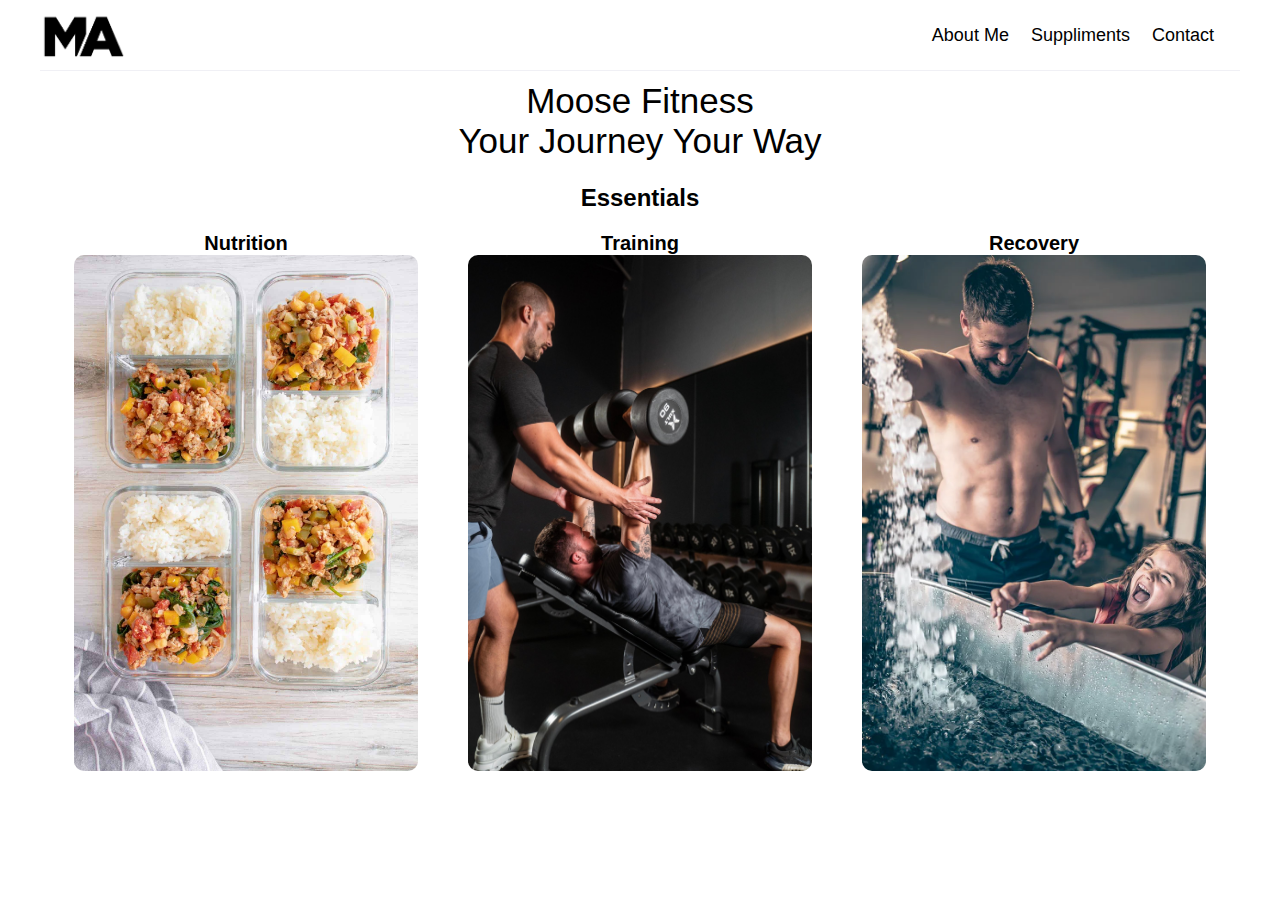
==== website.html @ 1e8e3637 "inital commit" ====
<!DOCTYPE html>
<html>
  <head>
    <meta name="viewport" content="width=device-width, initial-scale=1.0">
    <link rel="preconnect" href="https://fonts.googleapis.com">
    <link rel="preconnect" href="https://fonts.gstatic.com" crossorigin>
    <link href="https://fonts.googleapis.com/css2?family=Roboto:ital,wght@0,100;0,300;0,400;0,500;0,700;0,900;1,100;1,300;1,400;1,500;1,700;1,900&display=swap" rel="stylesheet">
    <link rel="stylesheet" href="style.css">

    <style>
      
      
    </style>
    <title>
      My First Website
    </title>

  </head>
  <body>
    <div class="website-margin">
      <div class="header-container">

        <div class="logo-section">
          <a href="website.html">
            <img class="brand-logo" src="images/ma.png" alt="My logo">
          </a>
        </div>
        
        <div class="buttons-section">
          <a href="aboutme.html">
            <button class="buttons-style">
              About Me
            </button>
          </a>

          <a href="supplements.html">
            <button class="buttons-style">
              Suppliments
            </button>
          </a>

          <button style="margin-right: 20px;" class="buttons-style">
            Contact
          </button>
        </div>
      </div>

      <h1 class="welcome-slogan">
        Moose Fitness <br>Your Journey Your Way
      </h1>
      <h2 class="big-3">Essentials</h2>

      <div class="main-site-container">

          <div class="left-side-container">
            <p style="text-align: center; font-weight: 600;">Nutrition</p>
            <img class="main-site-images" src="images/Meal-prepping-with-ground-turkey.jpeg">
  
          </div>

 
        
        <div class="middle-side-container">
          <p style="text-align: center; font-weight: 600;">Training</p>
          <img class="main-site-images" src="images/Matt+Spotting+Kevin.jpg">
        </div>

        <div class="right-side-container">
          <p style="text-align: center; font-weight: 600;">Recovery</p>
          <img class="main-site-images" src="images/ice-bath-benefits-v.jpg">
        </div>
      </div>

  
   


      <footer>

      </footer>
    </div>
  </body>
</html>
---- style.css ----
*{
  font-family: sans-serif;

}
body, html{
  margin: 0;
  padding: 0;
}
h1, h2{
  text-decoration: none;
  text-align: center;
  font-weight: 600;

  display: block;

  margin-left: auto;
  margin-right: auto;
}

h1{
  font-weight: 700;
}

a{

  color: #634de2;
  text-decoration: none;
  background-color: transparent;
}
p{
  margin: 0px 0px;
  font-size: 20px;
  display: block;
  font-family: arial;

}
img{
  max-width: 100%;
  max-height: 100%;
}

li {
  font-size: 20px;
  text-decoration: none;
  list-style-type: none;

  margin-bottom: 5px;
  padding-left: 10px;
  text-align: center;

}

ul{
  text-decoration: none;
  list-style-type: none;
  padding: 0;
}

.website-margin{
  margin: none;



}
.logo-section{
  /* background-color: lightcoral; */
  display: inline-block;
  
  align-items: center;
  
}
.brand-logo{
  border-radius: 10px;
  width: 100%;
  height: 100%;
  object-fit: cover;
}


.info-about-me{
  margin: 10px 0px 0px 0px;
}

.header-container{
  /* background-color: lightblue; */
  display: flex;
  flex-direction: row;
  height: 50px;
  background-color: #ffffff;
  border-bottom: #000000;
  width: 100%;

  position: -webkit-sticky; 
  position: sticky;
  top: 0; 
  
  padding: 10px 0px;

  border-bottom: 1px solid #f0f0f5;

  margin-left: auto;
  margin-right: auto;

  width: 100%;
  max-width: 1200px;

  left: 0;

}

.buttons-section{
  /* background-color: lightgoldenrodyellow; */
  display: flex;
  flex-direction: row;
  flex: 1;
  justify-content:flex-end;
  column-gap: 10px;
  
  
}
.buttons-style{
  font-family: Arial, Helvetica, sans-serif;
  font-size: 18px;
  display: flex;
  align-items: center;
  border: none;
  height: 100%;
  background-color: #ffffff;
  cursor: pointer;
  border-radius: 10px;


}


.buttons-style:hover {
  color: #000000;
  background-color: lightgray;
  border-radius: 10px;
}

.welcome-slogan{
  /* background-color: lightblue; */
  margin-top: 10px;
  font-size: 35px;
  font-weight: 500;

  display: flex;
  justify-content: center;
  text-align: center;
}

.big-3{
  display: flex;
  justify-content: center;
}

.main-site-container{
  margin-top: 10px;
  display: flex;
  flex-direction: row;
  column-gap: 50px;
  row-gap: 10px;
  justify-content: center;

  /* background-color: lightpink; */

  flex-wrap: wrap;
  width: 100%;
  max-width: 1200px;

  margin-left: auto;
  margin-right: auto;


}


.main-site-images{

  height: 516px;
  max-width: 344px;
  width: 100%;
  border-radius: 10px;

}
/* ----------------------About me Start------------------- */

.about-me-container{
  background-color: lightblue;
  display: flex;
  justify-content: center;



}

.about-me-text{
  background-color: lightpink;
  text-align: center;

  max-width: 1200px;
  margin-left: auto;
  margin-right: auto;

}

/* ----------------------About me End------------------- */

/* -------------------Supplement Start------------------- */

.current-supplements-container{
  background-color: lightblue;


  display: flex;
  justify-content: center;
  text-align: center;
  align-items: center;

  margin-left: auto;
  margin-right: auto;

  flex-shrink: 0;



}

.supplement-intro-text{
  background-color: lightgray;
  max-width: 1200px;
  text-align: center;
}

.list-of-supplements{
  max-width: 1200px;
  display: flex;
  justify-content: center;
  margin-left: auto;
  margin-right: auto;
  padding: 0px;
}

.unordered-list-supplements{
  list-style-type: none;
  text-align: center;

  padding: 0px;
}




/* ----------------------Supplement End------------------- */


/* ----------------- Researched Supp Start---------------- */

.selected-supplement-container{
  display: flex;
  flex-direction: row;
  justify-content: space-around;
  align-items: center;


}

.selected-supplement-text{
  max-width: 1200px;
  text-align: left;
  justify-content: center;

  margin-left: auto;
  margin-right: auto;
}

.researched-sup-image{
  height: 300px;
  width: 300px;
  border-radius: 25px;
}

.additional-info-container{
  background-color: rgb(243, 242, 242);
  border: 1px solid black;
  border-radius: 5px;

  width: 400px;
  height: 150px;

  text-align: center;

}

.pros-cons-myths-container{
  margin-top: 20px;
  display: flex;
  flex-shrink: 0;
  flex-wrap: wrap;
  justify-content: center;
  gap: 10px;
  margin-left: auto;
  margin-right: auto;


}

.supplement-breakdown-text{
  text-align: center;
  justify-content: center;
  
  
}

.common-questions-container{

  justify-content: center;
  max-width: 1200px;
  margin-left: auto;
  margin-right: auto;


}

.question-header{
  text-align: left;
}




/* -------------------Researched Supp End--------------- */




/* ---------------------- Media ------------------- */

@media (max-width: 1200px){
  h2,.supplement-intro-text,.about-me-text,.selected-supplement-text{
    max-width: 1000px;
  }

}

@media (max-width: 1010px){
  h2,.supplement-intro-text,.about-me-text,.selected-supplement-text{    max-width: 800px;
  }
}

@media (max-width: 800px){
  h2,.supplement-intro-text,.about-me-text,.selected-supplement-text{
    max-width: 600px;
  }
}

@media (max-width: 610px){
  h2,.supplement-intro-text,.about-me-text,.selected-supplement-text{
    max-width: 400px;
  }
}
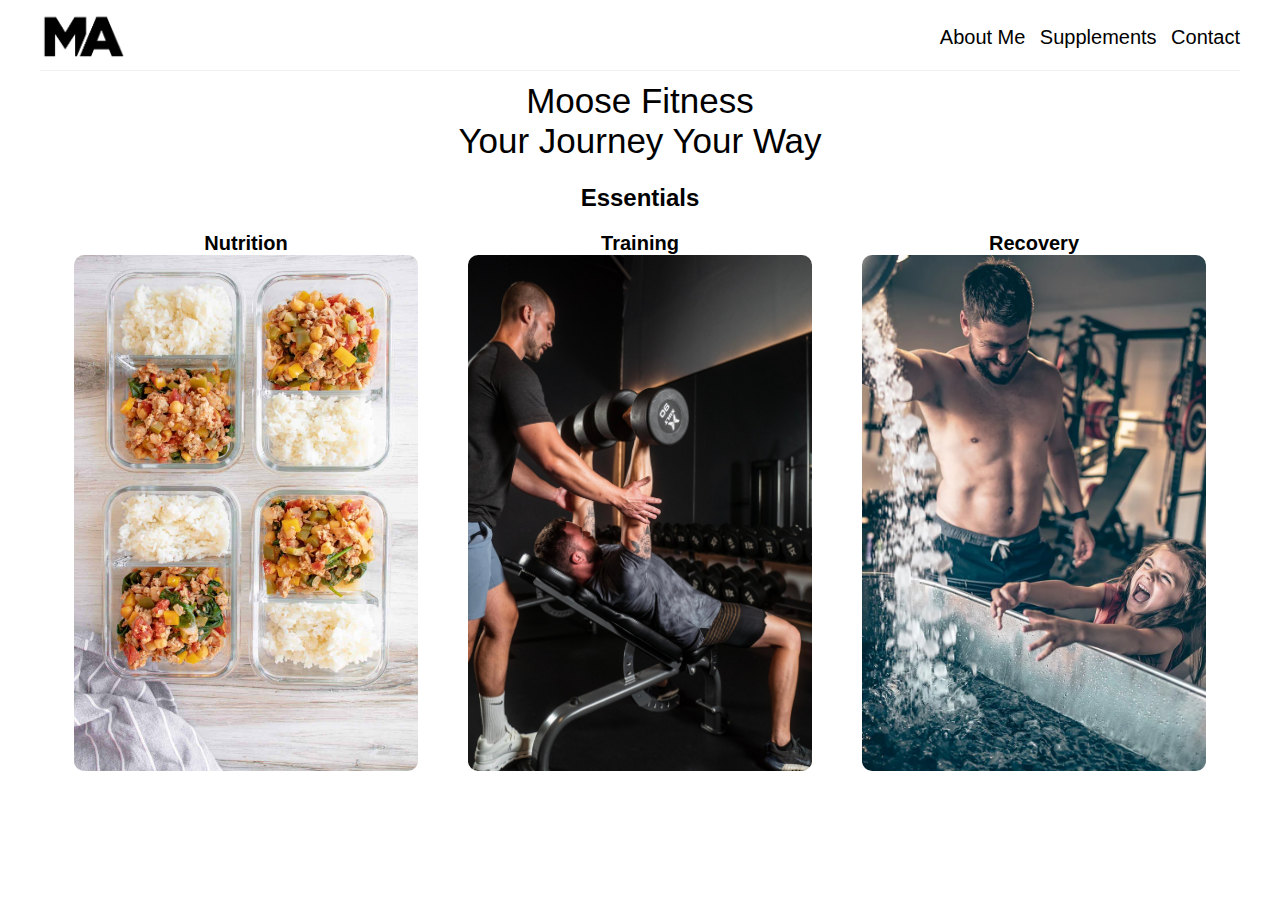
==== commit 3a503df8: "new edits" ====
--- a/website.html
+++ b/website.html
@@ -17,67 +17,76 @@
 
   </head>
   <body>
-    <div class="website-margin">
-      <div class="header-container">
 
-        <div class="logo-section">
-          <a href="website.html">
-            <img class="brand-logo" src="images/ma.png" alt="My logo">
-          </a>
+    <div class="header-container">
+
+      <div class="logo-section">
+        <a href="website.html">
+          <img class="brand-logo" src="images/ma.png" alt="My logo">
+        </a>
+      </div>
+      
+      <!-- <div class="buttons-section">
+        <a href="aboutme.html">
+          <button class="buttons-style">
+            About Me
+          </button>
+        </a>
+
+        <a href="supplements.html">
+          <button class="buttons-style">
+            Suppliments
+          </button>
+        </a>
+
+        <button style="margin-right: 20px;" class="buttons-style">
+          Contact
+        </button>
+      </div> -->
+
+      <nav>
+        <ul>
+          <li><a href="aboutme.html">About Me</a></li>
+          <li><a href="supplements.html">Supplements</a></li>
+          <li><a href="#">Contact</a></li>
+        </ul>
+      </nav>
+
+    </div>
+
+    <h1 class="welcome-slogan">
+      Moose Fitness <br>Your Journey Your Way
+    </h1>
+    <h2 class="big-3">Essentials</h2>
+
+    <div class="main-site-container">
+
+        <div class="left-side-container">
+          <p style="text-align: center; font-weight: 600;">Nutrition</p>
+          <img class="main-site-images" src="images/Meal-prepping-with-ground-turkey.jpeg">
+
         </div>
-        
-        <div class="buttons-section">
-          <a href="aboutme.html">
-            <button class="buttons-style">
-              About Me
-            </button>
-          </a>
 
-          <a href="supplements.html">
-            <button class="buttons-style">
-              Suppliments
-            </button>
-          </a>
 
-          <button style="margin-right: 20px;" class="buttons-style">
-            Contact
-          </button>
-        </div>
+      
+      <div class="middle-side-container">
+        <p style="text-align: center; font-weight: 600;">Training</p>
+        <img class="main-site-images" src="images/Matt+Spotting+Kevin.jpg">
       </div>
 
-      <h1 class="welcome-slogan">
-        Moose Fitness <br>Your Journey Your Way
-      </h1>
-      <h2 class="big-3">Essentials</h2>
+      <div class="right-side-container">
+        <p style="text-align: center; font-weight: 600;">Recovery</p>
+        <img class="main-site-images" src="images/ice-bath-benefits-v.jpg">
+      </div>
+    </div>
 
-      <div class="main-site-container">
-
-          <div class="left-side-container">
-            <p style="text-align: center; font-weight: 600;">Nutrition</p>
-            <img class="main-site-images" src="images/Meal-prepping-with-ground-turkey.jpeg">
-  
-          </div>
-
- 
-        
-        <div class="middle-side-container">
-          <p style="text-align: center; font-weight: 600;">Training</p>
-          <img class="main-site-images" src="images/Matt+Spotting+Kevin.jpg">
-        </div>
-
-        <div class="right-side-container">
-          <p style="text-align: center; font-weight: 600;">Recovery</p>
-          <img class="main-site-images" src="images/ice-bath-benefits-v.jpg">
-        </div>
-      </div>
 
   
-   
 
 
-      <footer>
+    <footer>
 
-      </footer>
-    </div>
+    </footer>
+
   </body>
 </html>--- a/style.css
+++ b/style.css
@@ -89,7 +89,7 @@
   background-color: #ffffff;
   border-bottom: #000000;
   width: 100%;
-
+  justify-content: space-between;
   position: -webkit-sticky; 
   position: sticky;
   top: 0; 
@@ -139,6 +139,45 @@
   border-radius: 10px;
 }
 
+nav ul{
+  list-style-type: none;
+  padding: 0;
+}
+
+nav ul li{
+  display: inline-block;
+}
+
+nav ul li a{
+  text-decoration: none;
+  color:#000000;
+  position: relative; 
+
+} 
+
+nav ul li a::after{
+  content: '';
+  position: absolute;
+  bottom: -5px;
+  left: 50%;
+  transform: translateX(-50%);
+  width: 0%;
+  background-color: #000000;
+  transition: width 0.3s ease;
+  height: 2px;
+
+}
+nav ul li a:hover::after{
+  width: 50%;
+}
+
+nav ul li a:focus::after{
+  width: 50%;
+}
+
+
+
+
 .welcome-slogan{
   /* background-color: lightblue; */
   margin-top: 10px;
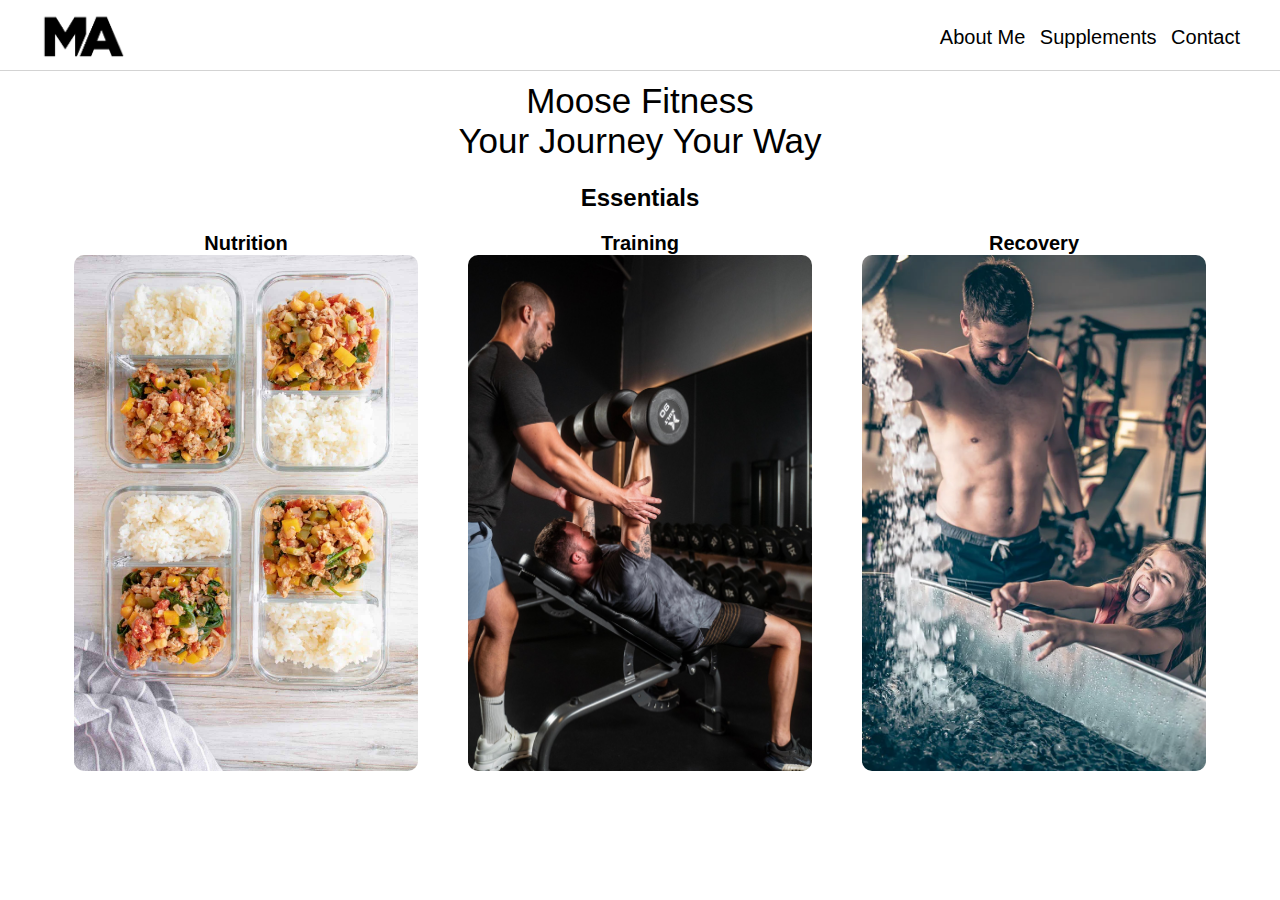
==== commit e2a5cfc1: "new stuff" ====
--- a/website.html
+++ b/website.html
@@ -18,40 +18,23 @@
   </head>
   <body>
 
-    <div class="header-container">
+    <div class="width-container">
+      <div class="header-container">
+        <div class="logo-section">
+          <a href="website.html">
+            <img class="brand-logo" src="images/ma.png" alt="My logo">
+          </a>
+        </div>
+        
+        <nav>
+          <ul>
+            <li><a href="aboutme.html">About Me</a></li>
+            <li><a href="supplements.html">Supplements</a></li>
+            <li><a href="#">Contact</a></li>
+          </ul>
+        </nav>
 
-      <div class="logo-section">
-        <a href="website.html">
-          <img class="brand-logo" src="images/ma.png" alt="My logo">
-        </a>
       </div>
-      
-      <!-- <div class="buttons-section">
-        <a href="aboutme.html">
-          <button class="buttons-style">
-            About Me
-          </button>
-        </a>
-
-        <a href="supplements.html">
-          <button class="buttons-style">
-            Suppliments
-          </button>
-        </a>
-
-        <button style="margin-right: 20px;" class="buttons-style">
-          Contact
-        </button>
-      </div> -->
-
-      <nav>
-        <ul>
-          <li><a href="aboutme.html">About Me</a></li>
-          <li><a href="supplements.html">Supplements</a></li>
-          <li><a href="#">Contact</a></li>
-        </ul>
-      </nav>
-
     </div>
 
     <h1 class="welcome-slogan">
@@ -60,15 +43,13 @@
     <h2 class="big-3">Essentials</h2>
 
     <div class="main-site-container">
-
+      
         <div class="left-side-container">
           <p style="text-align: center; font-weight: 600;">Nutrition</p>
           <img class="main-site-images" src="images/Meal-prepping-with-ground-turkey.jpeg">
 
         </div>
 
-
-      
       <div class="middle-side-container">
         <p style="text-align: center; font-weight: 600;">Training</p>
         <img class="main-site-images" src="images/Matt+Spotting+Kevin.jpg">
--- a/style.css
+++ b/style.css
@@ -1,3 +1,5 @@
+/* ----------- Universal edits START ----------*/
+
 *{
   font-family: sans-serif;
 
@@ -56,6 +58,8 @@
   padding: 0;
 }
 
+/* UNIVERSIAL CHANGES END */
+
 .website-margin{
   margin: none;
 
@@ -81,31 +85,28 @@
   margin: 10px 0px 0px 0px;
 }
 
+.width-container{
+  display: flex;
+  border-bottom: 1px solid lightgrey;
+  position: -webkit-sticky; 
+  position: sticky;
+  top: 0;
+
+}
+
 .header-container{
   /* background-color: lightblue; */
   display: flex;
   flex-direction: row;
   height: 50px;
   background-color: #ffffff;
-  border-bottom: #000000;
   width: 100%;
   justify-content: space-between;
-  position: -webkit-sticky; 
-  position: sticky;
-  top: 0; 
-  
   padding: 10px 0px;
-
-  border-bottom: 1px solid #f0f0f5;
-
-  margin-left: auto;
-  margin-right: auto;
-
+  margin-left: auto;
+  margin-right: auto;
   width: 100%;
   max-width: 1200px;
-
-  left: 0;
-
 }
 
 .buttons-section{
@@ -115,7 +116,6 @@
   flex: 1;
   justify-content:flex-end;
   column-gap: 10px;
-  
   
 }
 .buttons-style{
@@ -139,6 +139,8 @@
   border-radius: 10px;
 }
 
+
+/* ------------- NAVIGAION --------------*/
 nav ul{
   list-style-type: none;
   padding: 0;
@@ -165,6 +167,7 @@
   background-color: #000000;
   transition: width 0.3s ease;
   height: 2px;
+  
 
 }
 nav ul li a:hover::after{
@@ -192,6 +195,8 @@
 .big-3{
   display: flex;
   justify-content: center;
+  text-align: center;
+
 }
 
 .main-site-container{
@@ -207,9 +212,7 @@
   flex-wrap: wrap;
   width: 100%;
   max-width: 1200px;
-
-  margin-left: auto;
-  margin-right: auto;
+  margin: 0 auto;
 
 
 }
